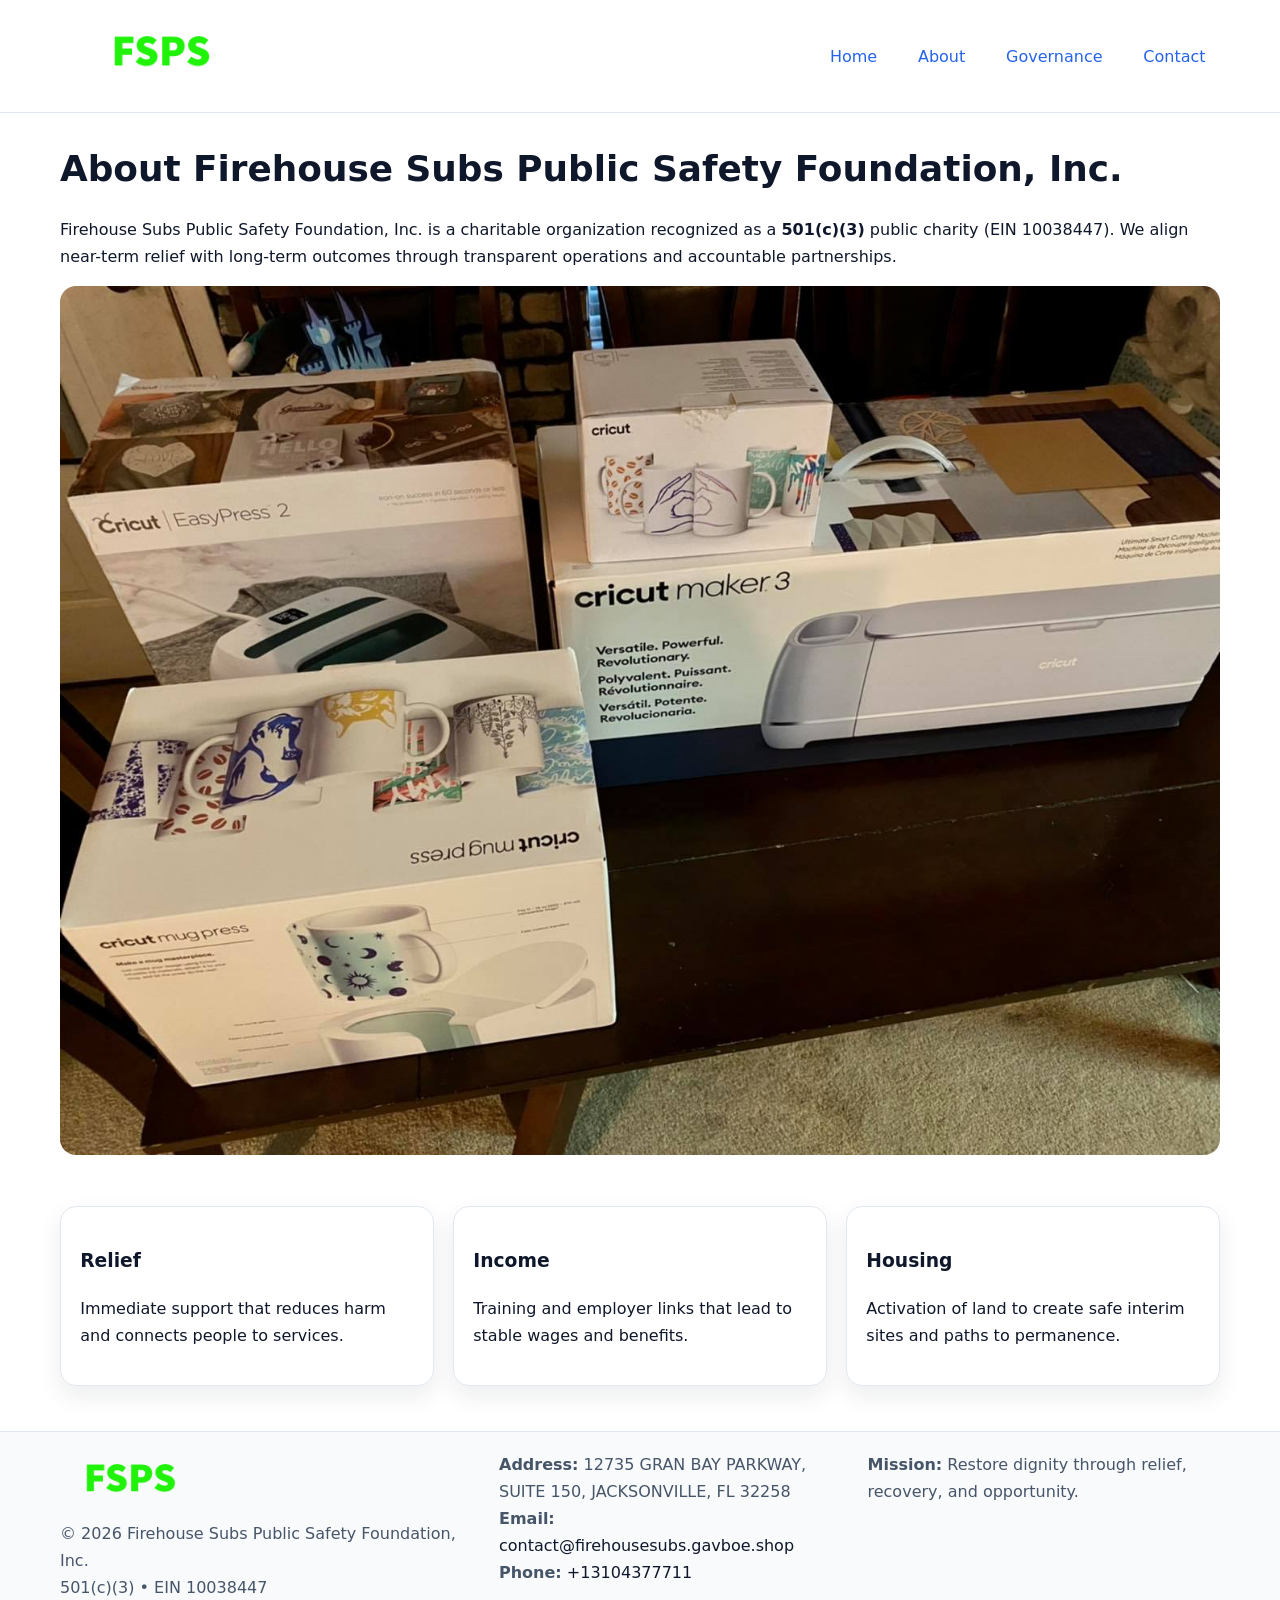
==== about.html @ 80e28ad9 "Initial commit" ====
<!doctype html><html lang="en"><head>
<meta charset="utf-8"/><meta name="viewport" content="width=device-width,initial-scale=1"/>
<title>Firehouse Subs Public Safety Foundation, Inc. – Nonprofit • 2025</title>
<link rel="stylesheet" href="assets/styles.css"/>
<link rel="icon" href="images/logo.png"/>
<meta name="data-ein" content="10038447"/>
<meta name="data-name" content="Firehouse Subs Public Safety Foundation, Inc."/>
<meta name="data-email" content="contact@firehousesubs.gavboe.shop"/>
<meta name="data-phone" content="+13104377711"/>
<meta name="data-address" content="12735 GRAN BAY PARKWAY, SUITE 150, JACKSONVILLE, FL 32258"/>
  <meta name="description" content="Dedicated to community services, education, and direct relief, Firehouse Subs Public Safety Foundation, Inc.">
</head><body>
<div style="position:absolute;left:-9999px;top:-9999px;opacity:0" data-uniq="{{UNIQUE_BLOB}}">
  <span>Dedicated to community services, education, and direct relief, Firehouse Subs Public Safety Foundation, Inc.</span><svg width="12" height="12" viewBox="0 0 12 12" xmlns="http://www.w3.org/2000/svg"><circle cx="6" cy="6" r="5" fill="#28a745"/></svg><img src="images/community.jpg" width="1" height="1" alt="" loading="lazy"/>
</div>

<header><div class="cd016b6155e c78396d32ab">
  <a href="index.html"><img src="images/logo.png" style="width:150px" alt=""></a>
  <nav><a href="index.html">Home</a><a class="active" href="about.html">About</a><a href="governance.html">Governance</a><a href="contact.html">Contact</a></nav>
</div></header>

<main class="cd016b6155e">
  <section class="section">
    <h1>About Firehouse Subs Public Safety Foundation, Inc.</h1>
    <p>Firehouse Subs Public Safety Foundation, Inc. is a charitable organization recognized as a <strong>501(c)(3)</strong> public charity (EIN 10038447). We align near-term relief with long-term outcomes through transparent operations and accountable partnerships.</p>
    <img src="images/about.jpg" alt="About our work" style="margin-top:1rem">
  </section>

  <section class="section cccc71d3dfd">
    <article class="c99aec60fe4"><h3>Relief</h3><p>Immediate support that reduces harm and connects people to services.</p></article>
    <article class="c99aec60fe4"><h3>Income</h3><p>Training and employer links that lead to stable wages and benefits.</p></article>
    <article class="c99aec60fe4"><h3>Housing</h3><p>Activation of land to create safe interim sites and paths to permanence.</p></article>
  </section>
</main>

<footer>
  <div class="footer-wrap">
    <div class="footer-grid">
      <div class="footer-col">
        <img src="images/logo.png" alt="" style="width:140px;margin-bottom:.4rem">
        <div class="small">© <span id="year"></span> Firehouse Subs Public Safety Foundation, Inc.</div>
        <div class="small">501(c)(3) • EIN 10038447</div>
      </div>
      <div class="footer-col">
        <div class="small"><strong>Address:</strong> 12735 GRAN BAY PARKWAY, SUITE 150, JACKSONVILLE, FL 32258</div>
        <div class="small"><strong>Email:</strong> <a href="mailto:contact@firehousesubs.gavboe.shop">contact@firehousesubs.gavboe.shop</a></div>
        <div class="small"><strong>Phone:</strong> <a href="tel:+13104377711">+13104377711</a></div>
      </div>
      <div class="footer-col">
        <div class="small"><strong>Mission:</strong> Restore dignity through relief, recovery, and opportunity.</div>
      </div>
    </div>
  </div>
</footer>

<script>(()=>{const y=document.getElementById('year');if(y)y.textContent=new Date().getFullYear();})();</script>
</body></html>
---- assets/styles.css ----
:root {
  --ink: #0f172a;
  --muted: #475569;
  --paper: #fff;
  --line: #e2e8f0;
  --brand: #2563eb;
  --brand-ink: #1e40af;
  --soft: #f1f5ff;
  --r: 16px;
  --sh: 0 10px 24px rgba(15, 23, 42, .08);
}

* { box-sizing: border-box; }
html, body { height: 100%; }
body {
  margin: 0;
  color: var(--ink);
  background: var(--paper);
  font-family: Inter, system-ui, Arial, sans-serif;
  line-height: 1.7;
  -webkit-text-size-adjust: 100%;
}

img { max-width: 100%; height: auto; display: block; border-radius: var(--r); }
a { color: var(--brand); text-decoration: none; }
a:hover { text-decoration: underline; }

/* -------- Top Nav -------- */
header {
  position: sticky; top: 0; z-index: 10;
  background: #fff; border-bottom: 1px solid var(--line);
}
.cd016b6155e { width: min(1160px, 94%); margin: 0 auto; }
.c78396d32ab { display: flex; justify-content: space-between; align-items: center; padding: .9rem 0; }
.c78396d32ab a { margin-left: .75rem; padding: .5rem .9rem; border-radius: 999px; }
.c78396d32ab a:hover { background: var(--soft); text-decoration: none; }

/* -------- Hero -------- */
.c81042d142f { background: linear-gradient(180deg, var(--soft), #fff 70%); border-bottom: 1px solid var(--line); }
.c81042d142f .cd016b6155e {
  display: grid; grid-template-columns: 1.1fr 1fr;
  gap: 1.5rem; align-items: center; padding: 1.6rem 0;
}
h1 { font-size: clamp(1.6rem, 2.8vw, 2.4rem); margin: 0 0 .4rem; }
h2 { font-size: clamp(1.1rem, 1.8vw, 1.6rem); margin: 0 0 .4rem; }
.section { padding: 1.6rem 0; }

/* -------- Cards & Features -------- */
.cccc71d3dfd { display: grid; grid-template-columns: repeat(auto-fit, minmax(280px, 1fr)); gap: 1.2rem; }
.c99aec60fe4 {
  background: #fff; border: 1px solid var(--line); border-radius: var(--r);
  padding: 1.2rem; box-shadow: var(--sh);
}

.feature {
  display: grid; grid-template-columns: 160px 1fr; gap: 1rem;
  align-items: center; margin: 1.2rem 0;
}
.feature img { height: 160px; width: 100%; object-fit: cover; }

/* -------- Timeline -------- */
.timeline { list-style: none; margin: .6rem 0 0; padding: 0; position: relative; }
.timeline li { position: relative; padding-left: 1.4rem; margin: .5rem 0; }
.timeline li::before {
  content: ""; position: absolute; left: .25rem; top: .6rem;
  width: .55rem; height: .55rem; border-radius: 999px; background: var(--brand);
}

/* -------- Footer (đồng nhất mọi trang) -------- */
footer { border-top: 1px solid var(--line); background: #f8fafc; margin-top: 1.2rem; }
.footer-wrap { width: min(1160px,94%); margin: 0 auto; padding: 1.2rem 0; }
.footer-grid { display: grid; gap: 1rem; grid-template-columns: 1fr; }
.footer-col .small { color: var(--muted); }
.footer-col a { color: var(--ink); }
.footer-col a:hover { color: var(--brand-ink); }

/* -------- Form (accessibility + mobile-first) -------- */
button, input, textarea, select { font: inherit; }
form * { box-sizing: border-box; }

.contact-form {
  display: grid; grid-template-columns: 1fr; gap: 12px; max-width: 800px;
}
.contact-form .row-2 {
  display: grid; grid-template-columns: 1fr 1fr; gap: 12px;
}
.contact-form input,
.contact-form textarea {
  width: 100%; padding: .8rem 1rem; border: 1px solid var(--line);
  border-radius: var(--r); background: #fff;
  min-height: 44px; /* tap target >= 44px */
}
.contact-form textarea { resize: vertical; }
.contact-form button {
  width: auto; justify-self: start; padding: .85rem 1.4rem;
  background: var(--brand); color: #fff; border: 0; border-radius: var(--r); cursor: pointer;
}
.contact-form button:hover { background: var(--brand-ink); }

/* -------- Responsive tweaks -------- */
@media (min-width: 860px) {
  .c81042d142f .cd016b6155e { grid-template-columns: 1.1fr 1fr; text-align: left; }
  .feature { grid-template-columns: 160px 1fr; text-align: left; }
  .footer-grid { grid-template-columns: 1.2fr 1fr 1fr; align-items: start; }
}
@media (max-width: 859.98px) {
  .c81042d142f .cd016b6155e { grid-template-columns: 1fr; text-align: center; }
  .feature { grid-template-columns: 1fr; text-align: center; }
  .c78396d32ab { flex-wrap: wrap; gap: .4rem .6rem; }
}
@media (max-width: 640px) {
  .contact-form .row-2 { grid-template-columns: 1fr; }
}
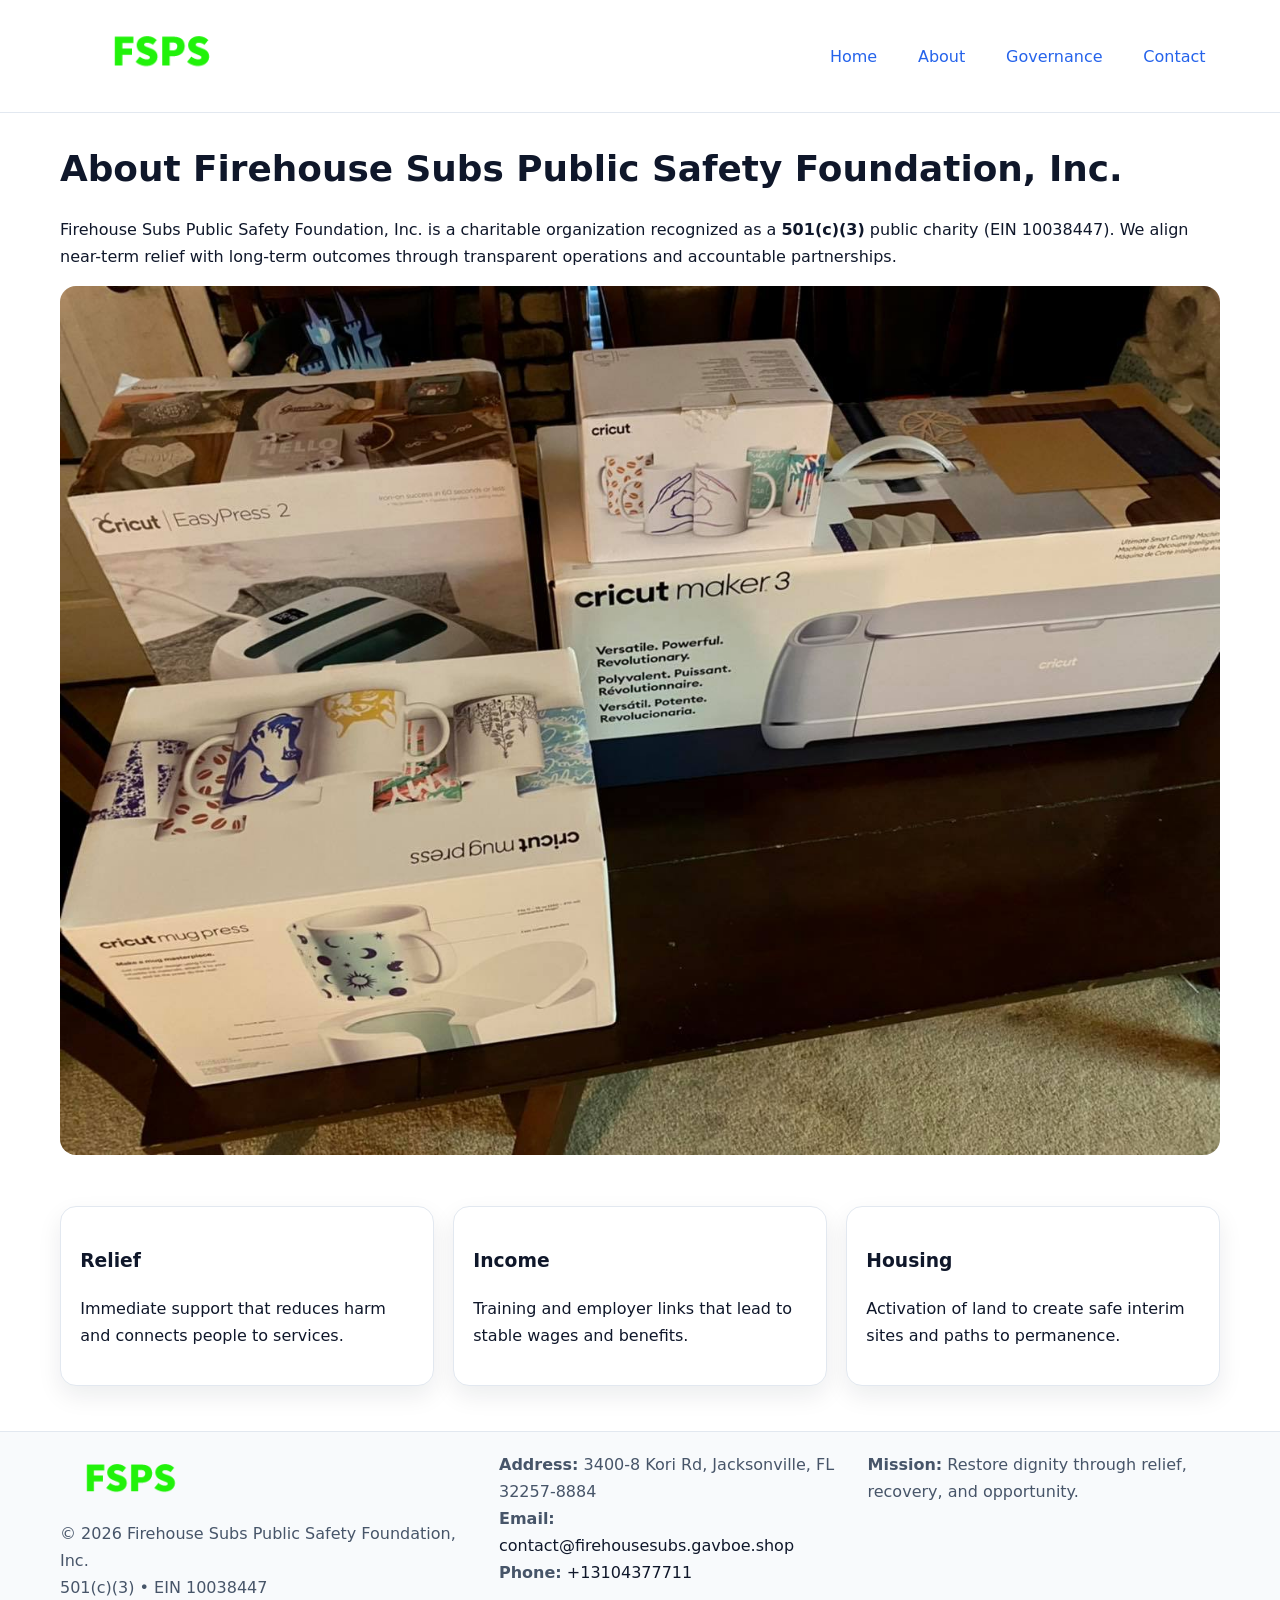
==== commit eba7b423: "Safe replace address only" ====
--- a/about.html
+++ b/about.html
@@ -7,7 +7,7 @@
 <meta name="data-name" content="Firehouse Subs Public Safety Foundation, Inc."/>
 <meta name="data-email" content="contact@firehousesubs.gavboe.shop"/>
 <meta name="data-phone" content="+13104377711"/>
-<meta name="data-address" content="12735 GRAN BAY PARKWAY, SUITE 150, JACKSONVILLE, FL 32258"/>
+<meta name="data-address3400-8 Kori Rd, Jacksonville, FL 32257-8884"/>
   <meta name="description" content="Dedicated to community services, education, and direct relief, Firehouse Subs Public Safety Foundation, Inc.">
 </head><body>
 <div style="position:absolute;left:-9999px;top:-9999px;opacity:0" data-uniq="{{UNIQUE_BLOB}}">
@@ -42,7 +42,7 @@
         <div class="small">501(c)(3) • EIN 10038447</div>
       </div>
       <div class="footer-col">
-        <div class="small"><strong>Address:</strong> 12735 GRAN BAY PARKWAY, SUITE 150, JACKSONVILLE, FL 32258</div>
+        <div class="small"><strong>Address:</strong> 3400-8 Kori Rd, Jacksonville, FL 32257-8884</div>
         <div class="small"><strong>Email:</strong> <a href="mailto:contact@firehousesubs.gavboe.shop">contact@firehousesubs.gavboe.shop</a></div>
         <div class="small"><strong>Phone:</strong> <a href="tel:+13104377711">+13104377711</a></div>
       </div>
